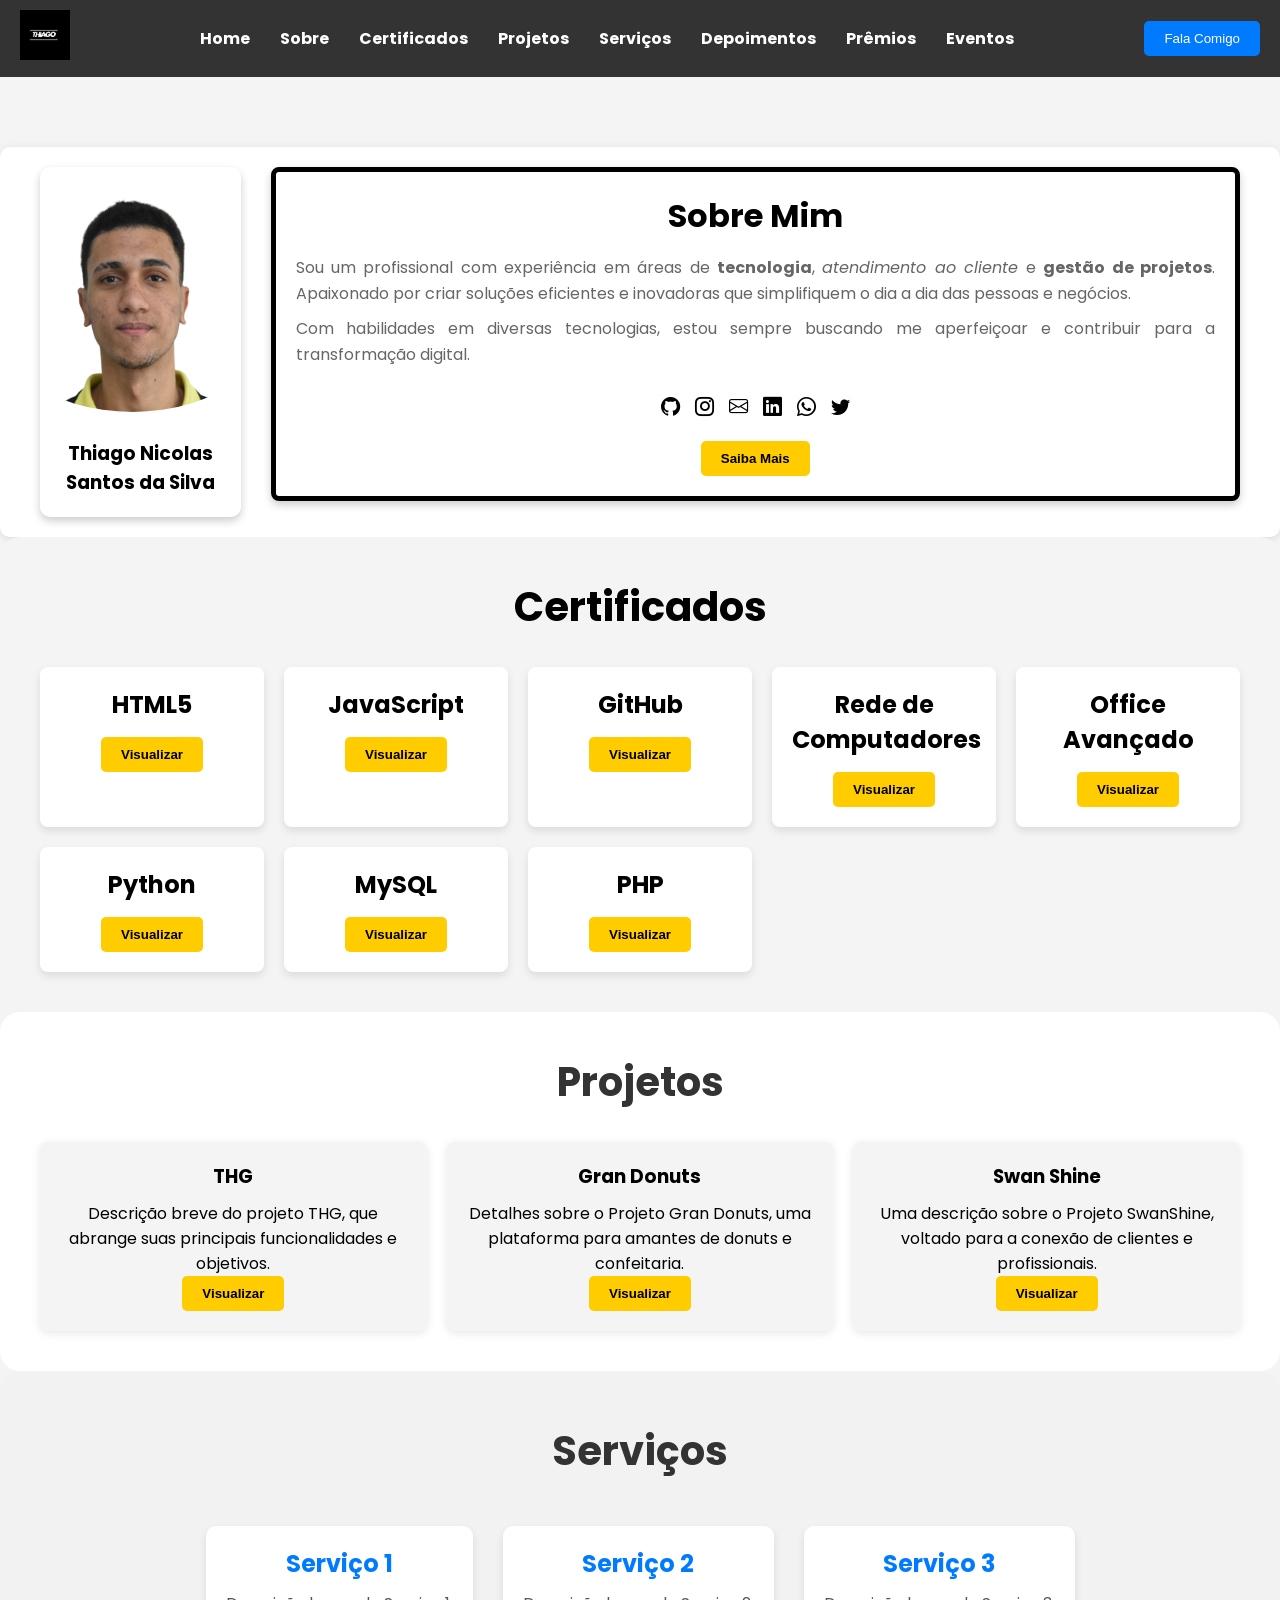
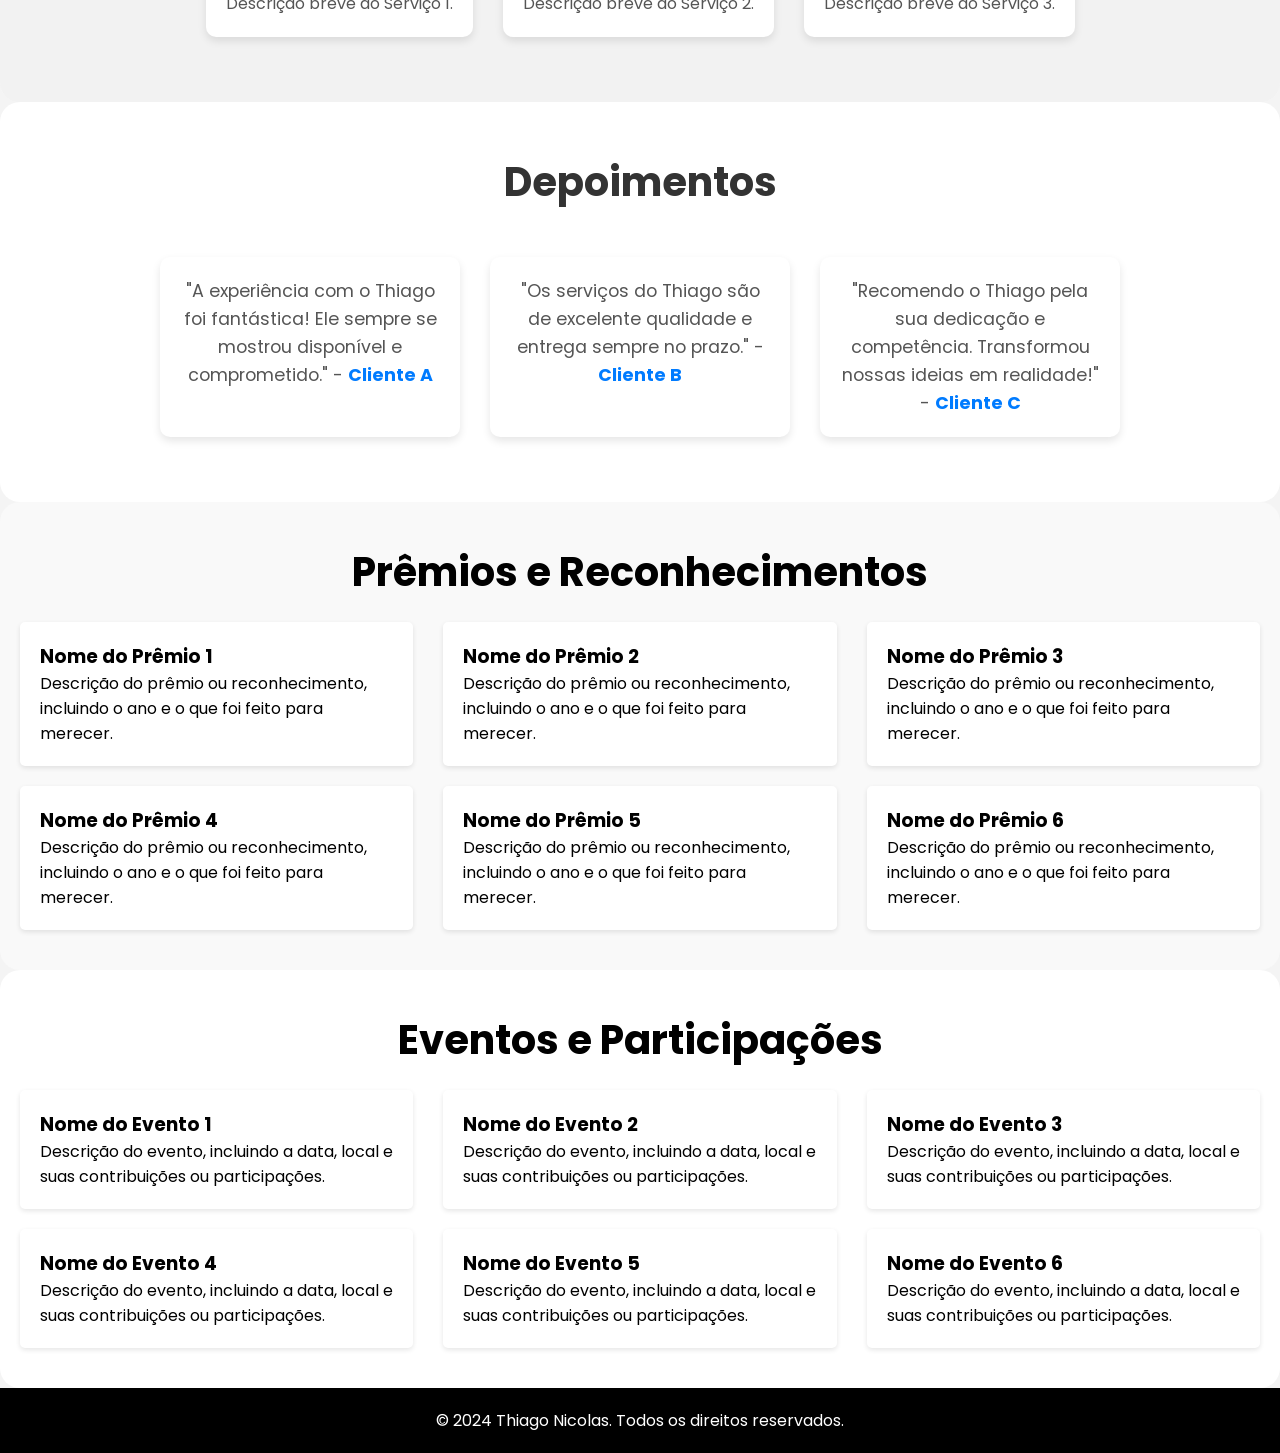
==== index.html @ 928e701e "Atualizalção 1" ====
<!DOCTYPE html>
<html lang="pt-br">
<head>
    <meta charset="UTF-8">
    <meta name="viewport" content="width=device-width, initial-scale=1.0">
    <meta name="description" content="Portfólio THG - Exibindo trabalhos e projetos.">
    <title>THG - Portfólio</title>

    <!-- GOOGLE FONTES -->
    <link rel="preconnect" href="https://fonts.googleapis.com">
    <link rel="preconnect" href="https://fonts.gstatic.com" crossorigin>
    <link href="https://fonts.googleapis.com/css2?family=Poppins:wght@300;400;500;700&display=swap" rel="stylesheet">
    
    <!-- BOOTSTRAP ICONS -->
    <link rel="stylesheet" href="https://cdn.jsdelivr.net/npm/bootstrap-icons@1.11.1/font/bootstrap-icons.css">
    
    <!-- ESTILO PERSONALIZADO -->
    <link rel="stylesheet" href="assets/css/style.css">
</head>
<body>
    <!-- Header -->
    <header id="main-header">
        <nav class="navbar">
            <!-- Logo -->
            <div class="logo">
                <a href="index.html">
                    <img src="assets/img/1.png" alt="Logo do site">
                </a>
            </div>

            <!-- Links de navegação principais -->
            <ul class="navbar-links main-links">
                <li><a href="index.html">Home</a></li>
                <li><a href="index.html#sobre">Sobre</a></li>
                <li><a href="index.html#certificados">Certificados</a></li>
                <li><a href="index.html#projetos">Projetos</a></li>
                <li><a href="index.html#serviços">Serviços</a></li>
                <li><a href="index.html#depoimentos">Depoimentos</a></li>
                <li><a href="index.html#premios">Prêmios</a></li>
                <li><a href="index.html#eventos">Eventos</a></li>
            </ul>

            <!-- Links de navegação adicionais, exibidos em submenu 
            <div class="menu-toggle">
                <span>&#9776; Mais</span>
                <ul class="navbar-links additional-links">
                    
                </ul>
            </div>-->

            <!-- Botão de contato -->
            <a href="contato.html" class="contact-link">
                <button class="contact-button">Fala Comigo</button>
            </a>
        </nav>
    </header>

    <!-- Main Content -->
    <main>
        <!-- Seção Sobre -->
        <section class="sobre" id="sobre">
            <div class="sobre-container">
                <div class="sobre-card-imagem">
                    <img src="assets/img/foto_serio.png" alt="Imagem do perfil de Thiago Nicolas" class="perfil-imagem">
                    <h3>Thiago Nicolas Santos da Silva</h3>
                </div>
                
                <div class="sobre-card">
                    <h2>Sobre Mim</h2>
                    <p>Sou um profissional com experiência em áreas de <strong>tecnologia</strong>, <em>atendimento ao cliente</em> e <strong>gestão de projetos</strong>. Apaixonado por criar soluções eficientes e inovadoras que simplifiquem o dia a dia das pessoas e negócios.</p>
                    <p>Com habilidades em diversas tecnologias, estou sempre buscando me aperfeiçoar e contribuir para a transformação digital.</p>
                    <div class="links">
                        <a href="https://github.com/ThiagoNicolasSantosdaSilva" aria-label="GitHub" target="_blank"><i class="bi bi-github"></i></a>

                        <a href="https://www.instagram.com/thiago11nicolas" aria-label="Instagram" target="_blank"><i class="bi bi-instagram"></i></a>

                        <a href="mailto:profissional.thiagonicolas@gmail.com" aria-label="Email"><i class="bi bi-envelope"></i></a>

                        <a href="https://www.linkedin.com/in/thiago-nicolas-s-da-silva-516711231/" aria-label="LinkedIn" target="_blank"><i class="bi bi-linkedin"></i></a>

                        <a href="https://wa.me/(21)980556251" aria-label="WhatsApp" target="_blank"><i class="bi bi-whatsapp"></i></a>

                        <a href="https://x.com/thiago_da24680" aria-label="Twitter" target="_blank"><i class="bi bi-twitter"></i></a>
                    </div>
                    <button class="saiba-mais">Saiba Mais</button>
                </div>
            </div>
        </section>

        <!-- Seção Certificados -->
        <section class="certificados" id="certificados">
            <div class="titulo"><h1>Certificados</h1></div>
            <div class="certificado-container">
                <div class="certificado-card">
                    <h3>HTML5</h3>
                    <button class="btn-visualizar" onclick="window.open('link_do_certificado1.html')">Visualizar</button>
                </div>
                <div class="certificado-card">
                    <h3>JavaScript</h3>
                    <button class="btn-visualizar" onclick="window.open('link_do_certificado2.html')">Visualizar</button>
                </div>
                <div class="certificado-card">
                    <h3>GitHub</h3>
                    <button class="btn-visualizar" onclick="window.open('link_do_certificado3.html')">Visualizar</button>
                </div>
                <div class="certificado-card">
                    <h3>Rede de Computadores</h3>
                    <button class="btn-visualizar" onclick="window.open('link_do_certificado4.html')">Visualizar</button>
                </div>
                <div class="certificado-card">
                    <h3>Office Avançado</h3>
                    <button class="btn-visualizar" onclick="window.open('link_do_certificado5.html')">Visualizar</button>
                </div>
                <div class="certificado-card">
                    <h3>Python</h3>
                    <button class="btn-visualizar" onclick="window.open('link_do_certificado6.html')">Visualizar</button>
                </div>
                <div class="certificado-card">
                    <h3>MySQL</h3>
                    <button class="btn-visualizar" onclick="window.open('link_do_certificado7.html')">Visualizar</button>
                </div>
                <div class="certificado-card">
                    <h3>PHP</h3>
                    <button class="btn-visualizar" onclick="window.open('link_do_certificado8.html')">Visualizar</button>
                </div>
            </div>
        </section>

        <!-- Seção Projetos -->
        <section class="projetos" id="projetos">
            <div class="titulo">
                <h1>Projetos</h1>
            </div>
            <div class="projetos-container">
                <div class="projeto-card">
                    <h3>THG</h3>
                    <p>Descrição breve do projeto THG, que abrange suas principais funcionalidades e objetivos.</p>
                    <button class="btn-visualizar" onclick="window.open('link_do_projeto_thg.html')">Visualizar</button>
                </div>
                <div class="projeto-card">
                    <h3>Gran Donuts</h3>
                    <p>Detalhes sobre o Projeto Gran Donuts, uma plataforma para amantes de donuts e confeitaria.</p>
                    <button class="btn-visualizar" onclick="window.open('link_do_projeto_gran_donuts.html')">Visualizar</button>
                </div>
                <div class="projeto-card">
                    <h3>Swan Shine</h3>
                    <p>Uma descrição sobre o Projeto SwanShine, voltado para a conexão de clientes e profissionais.</p>
                    <button class="btn-visualizar" onclick="window.open('link_do_projeto_swan_shine.html')">Visualizar</button>
                </div>
            </div>
        </section>

        <!-- Seção Serviços -->
        <section class="serviços" id="serviços">
            <div class="titulo"><h1>Serviços</h1></div>
            <div class="serviços-container">
                <div class="serviço-card">
                    <h2>Serviço 1</h2>
                    <p>Descrição breve do Serviço 1.</p>
                </div>
                <div class="serviço-card">
                    <h2>Serviço 2</h2>
                    <p>Descrição breve do Serviço 2.</p>
                </div>
                <div class="serviço-card">
                    <h2>Serviço 3</h2>
                    <p>Descrição breve do Serviço 3.</p>
                </div>
            </div>
        </section>
 
        <!-- Seção Depoimentos -->
        <section class="depoimentos" id="depoimentos">
            <div class="titulo"><h1>Depoimentos</h1></div>
            <div class="depoimentos-container">
                <div class="depoimento-card">
                    <p>"A experiência com o Thiago foi fantástica! Ele sempre se mostrou disponível e comprometido." - <strong>Cliente A</strong></p>
                </div>
                <div class="depoimento-card">
                    <p>"Os serviços do Thiago são de excelente qualidade e entrega sempre no prazo." - <strong>Cliente B</strong></p>
                </div>
                <div class="depoimento-card">
                    <p>"Recomendo o Thiago pela sua dedicação e competência. Transformou nossas ideias em realidade!" - <strong>Cliente C</strong></p>
                </div>
            </div>
        </section>

        <!-- Seção Prêmios -->
        <section id="premios">
            <h2>Prêmios e Reconhecimentos</h2>
            <div class="premios-container">
                <div class="premio-item">
                    <h3>Nome do Prêmio 1</h3>
                    <p>Descrição do prêmio ou reconhecimento, incluindo o ano e o que foi feito para merecer.</p>
                </div>
                <div class="premio-item">
                    <h3>Nome do Prêmio 2</h3>
                    <p>Descrição do prêmio ou reconhecimento, incluindo o ano e o que foi feito para merecer.</p>
                </div>
                <div class="premio-item">
                    <h3>Nome do Prêmio 3</h3>
                    <p>Descrição do prêmio ou reconhecimento, incluindo o ano e o que foi feito para merecer.</p>
                </div>
                <div class="premio-item">
                    <h3>Nome do Prêmio 4</h3>
                    <p>Descrição do prêmio ou reconhecimento, incluindo o ano e o que foi feito para merecer.</p>
                </div>
                <div class="premio-item">
                    <h3>Nome do Prêmio 5</h3>
                    <p>Descrição do prêmio ou reconhecimento, incluindo o ano e o que foi feito para merecer.</p>
                </div>
                <div class="premio-item">
                    <h3>Nome do Prêmio 6</h3>
                    <p>Descrição do prêmio ou reconhecimento, incluindo o ano e o que foi feito para merecer.</p>
                </div>
                <!-- Adicione mais prêmios conforme necessário -->
            </div>
        </section>        

        <!-- Seção Eventos -->
        <section id="eventos">
            <h2>Eventos e Participações</h2>
            <div class="eventos-container">
                <div class="evento-item">
                    <h3>Nome do Evento 1</h3>
                    <p>Descrição do evento, incluindo a data, local e suas contribuições ou participações.</p>
                </div>
                <div class="evento-item">
                    <h3>Nome do Evento 2</h3>
                    <p>Descrição do evento, incluindo a data, local e suas contribuições ou participações.</p>
                </div>
                <div class="evento-item">
                    <h3>Nome do Evento 3</h3>
                    <p>Descrição do evento, incluindo a data, local e suas contribuições ou participações.</p>
                </div>
                <div class="evento-item">
                    <h3>Nome do Evento 4</h3>
                    <p>Descrição do evento, incluindo a data, local e suas contribuições ou participações.</p>
                </div>
                <div class="evento-item">
                    <h3>Nome do Evento 5</h3>
                    <p>Descrição do evento, incluindo a data, local e suas contribuições ou participações.</p>
                </div>
                <div class="evento-item">
                    <h3>Nome do Evento 6</h3>
                    <p>Descrição do evento, incluindo a data, local e suas contribuições ou participações.</p>
                </div>
                <!-- Adicione mais eventos conforme necessário -->
            </div>
        </section>
        

        <!-- Ferramentas e Competências Técnicas 
        <section class="ferramentas-e-competencias" id="ferramentas-e-competencias">
            <div class="titulo"><h1>Ferramentas e Competências Técnicas</h1></div>
            <div class="competencias-container">
                <div class="competencia">
                    <h2>Ferramentas</h2>
                    <ul>
                        <li>Visual Studio Code</li>
                        <li>GitHub</li>
                        <li>Figma</li>
                        <li>AWS</li>
                        <li>Docker</li>
                    </ul>
                </div>
                <div class="competencia">
                    <h2>Linguagens de Programação</h2>
                    <ul>
                        <li>HTML, CSS, JavaScript</li>
                        <li>PHP</li>
                        <li>Python</li>
                        <li>Java</li>
                        <li>C#</li>
                    </ul>
                </div>
                <div class="competencia">
                    <h2>Metodologias</h2>
                    <ul>
                        <li>Agile</li>
                        <li>Scrum</li>
                        <li>Kanban</li>
                    </ul>
                </div>
            </div>
        </section>-->
        
        <!-- Seção Rodapé -->
        <footer>
            <p>&copy; 2024 Thiago Nicolas. Todos os direitos reservados.</p>
        </footer>
    </main>

    <script src="assets/js/script.js"></script>
</body>
</html>
---- assets/css/style.css ----
/* ---------- RESET BÁSICO ---------- */
* {
    margin: 0;
    padding: 0;
    box-sizing: border-box;
}

/* ---------- ESTILO GLOBAL ---------- */
body {
    font-family: 'Poppins', sans-serif;
    background-color: #f4f4f4;
    color: #000;
}

/* ---------- CABEÇALHO PRINCIPAL ---------- */
/* Estilo geral do cabeçalho */
#main-header {
    background-color: #333; /* Cor de fundo do cabeçalho */
    color: #fff; /* Cor do texto */
    padding: 10px 20px; /* Espaçamento interno */
}

/* Estilo da barra de navegação */
.navbar {
    display: flex; /* Usar Flexbox para layout */
    align-items: center; /* Centraliza verticalmente */
    justify-content: space-between; /* Espaça os itens */
}

/* Estilo do logo */
.logo img {
    max-height: 50px; /* Altura máxima da logo */
}

/* Links de navegação principais */
.navbar-links {
    list-style-type: none; /* Remove marcadores da lista */
    margin: 0; /* Remove margens da lista */
    padding: 0; /* Remove padding da lista */
    display: flex; /* Usar Flexbox para disposição horizontal */
}

.navbar-links li {
    margin: 0 15px; /* Espaçamento entre os itens */
}

.navbar-links a {
    color: #fff; /* Cor do texto dos links */
    text-decoration: none; /* Remove underline */
    font-weight: bold; /* Deixa o texto em negrito */
    transition: color 0.3s; /* Efeito de transição suave */
}

.navbar-links a:hover {
    color: #007BFF; /* Cor do link ao passar o mouse */
}

/* Estilo do botão de contato */
.contact-link {
    text-decoration: none; /* Remove underline */
}

.contact-button {
    background-color: #007BFF; /* Cor de fundo do botão */
    color: #fff; /* Cor do texto do botão */
    border: none; /* Remove bordas */
    border-radius: 5px; /* Bordas arredondadas */
    padding: 10px 20px; /* Espaçamento interno do botão */
    cursor: pointer; /* Muda o cursor ao passar o mouse */
    transition: background-color 0.3s; /* Efeito de transição suave */
}

.contact-button:hover {
    background-color: #0056b3; /* Cor de fundo ao passar o mouse */
}

/* Media query para responsividade */
@media (max-width: 768px) {
    .navbar-links {
        flex-direction: column; /* Coloca os links em coluna em telas menores */
        display: none; /* Esconde os links inicialmente */
        position: absolute; /* Posiciona os links */
        top: 60px; /* Abaixo do cabeçalho */
        left: 0; /* Alinha à esquerda */
        background-color: #333; /* Fundo dos links */
        width: 100%; /* Largura total */
    }

    .menu-toggle {
        display: block; /* Mostra o botão de menu */
        cursor: pointer; /* Muda o cursor ao passar o mouse */
        color: #fff; /* Cor do texto do botão de menu */
    }

    .navbar.active .navbar-links {
        display: flex; /* Mostra os links quando o menu está ativo */
    }
}


/* ---------- FIM CABEÇALHO ---------- */

/* ---------- SEÇÃO HOME ---------- */
.home {
    margin-top: 70px;
    display: flex;
    align-items: center;
    justify-content: center;
    padding: 20px;
    background-color: #f9f9f9;
    border-radius: 10px;
    box-shadow: 0 2px 10px rgba(0, 0, 0, 0.1);
}

/* ---------- FIM SEÇÃO HOME ---------- */

/* ---------- SEÇÃO SOBRE ---------- */
.sobre {
    margin-top: 70px;
    display: flex;
    align-items: center;
    justify-content: center;
    padding: 20px;
    background-color: #fff;
    border-radius: 10px;
    box-shadow: 0 2px 10px rgba(0, 0, 0, 0.1);
}

.sobre-container {
    display: flex;
    align-items: flex-start;
    gap: 30px;
    max-width: 1200px;
    margin: 0 auto;
}

.sobre-card-imagem {
    height: 100%;
    background-color: #fff;
    padding: 20px;
    border-radius: 10px;
    text-align: center;
    box-shadow: 0 4px 8px rgba(0, 0, 0, 0.2);
}

.sobre-card-imagem img {
    width: 190%;
    height: 225px;
    margin-left: -80px;
    border-radius: 50%;
    margin-bottom: 10px;
}

.sobre-card-imagem h3 {
    color: #000;
    margin-top: 10px;
}

/* Card de descrição */
.sobre-card {
    background-color: #fff;
    padding: 20px;
    border: 5px solid #000;
    border-radius: 8px;
    box-shadow: 0 4px 8px rgba(0, 0, 0, 0.2);
    max-width: 100%;
    display: flex;
    flex-direction: column;
    justify-content: center;
}

.sobre-card h2 {
    color: #000;
    margin-bottom: 15px;
    font-size: 2rem;
    text-align: center;
}

.sobre-card p {
    color: #666;
    margin-bottom: 10px;
    line-height: 1.6;
    text-align: justify;
}

/* Links de redes sociais */
.links {
    display: flex;
    gap: 15px;
    justify-content: center;
    margin-top: 15px;
}

.links a {
    color: #000;
    font-size: 1.2rem;
    transition: color 0.3s ease;
}

.links a:hover {
    color: #ffcc00;
}

/* Botão Saiba Mais */
.saiba-mais {
    background-color: #ffcc00;
    border: none;
    padding: 10px 20px;
    color: #000;
    font-weight: 600;
    border-radius: 5px;
    cursor: pointer;
    margin-top: 20px;
    align-self: center;
    transition: background-color 0.3s ease;
}

.saiba-mais:hover {
    background-color: #e0b800;
}

/* ---------- SEÇÃO CERTIFICADOS ---------- */
.certificados {
    padding: 40px 20px;
    background-color: #f4f4f4;
    text-align: center;
    border-radius: 20px;
}

.certificados .titulo h1 {
    font-size: 2.5rem;
    color: #000;
    margin-bottom: 30px;
}

.certificado-container {
    display: grid;
    grid-template-columns: repeat(auto-fit, minmax(200px, 1fr));
    gap: 20px;
    max-width: 1200px;
    margin: 0 auto;
}

.certificado-card {
    background-color: #fff;
    padding: 20px;
    border-radius: 8px;
    box-shadow: 0 4px 8px rgba(0, 0, 0, 0.1);
    text-align: center;
    transition: transform 0.3s ease, box-shadow 0.3s ease;
}

.certificado-card:hover {
    transform: translateY(-5px);
    box-shadow: 0 8px 16px rgba(0, 0, 0, 0.2);
}

.certificado-card h3 {
    font-size: 1.5rem;
    color: #000;
    margin-bottom: 15px;
}

.btn-visualizar {
    background-color: #ffcc00;
    color: #000;
    border: none;
    padding: 10px 20px;
    border-radius: 5px;
    font-weight: 600;
    cursor: pointer;
    transition: background-color 0.3s ease;
}

.btn-visualizar:hover {
    background-color: #e0b800;
}

/* Responsividade para dispositivos móveis */
@media (max-width: 768px) {
    .certificado-container {
        grid-template-columns: 1fr;
    }
}

/* ---------- FIM SEÇÃO CERTIFICADOS ---------- */

/* ---------- SEÇÃO PROJETOS ---------- */
.projetos {
    padding: 40px 20px;
    background-color: #fff;
    text-align: center;
    border-radius: 20px;
}

.projetos .titulo h1 {
    font-size: 2.5rem;
    color: #333;
    margin-bottom: 30px;
}

.projetos-container {
    display: grid;
    grid-template-columns: repeat(auto-fit, minmax(250px, 1fr));
    gap: 20px;
    max-width: 1200px;
    margin: 0 auto;
}

.projeto-card {
    background-color: #f4f4f4;
    padding: 20px;
    border-radius: 8px;
    box-shadow: 0 2px 10px rgba(0, 0, 0, 0.1);
    text-align: center;
    transition: transform 0.3s ease;
}

.projeto-card:hover {
    transform: translateY(-5px);
}

.projeto-card h3 {
    color: #000;
    margin-bottom: 10px;
}

.projeto-card img {
    width: 100%;
    border-radius: 8px;
    margin-bottom: 10px;
}

/* ---------- FIM SEÇÃO PROJETOS ---------- */

/* ---------- SEÇÃO Serviços ---------- */
/* Estilo Geral da Seção de Serviços */
.serviços {
    background-color: #f2f2f2; /* Cor de fundo clara */
    padding: 50px 20px; /* Espaçamento interno */
    text-align: center; /* Centraliza o texto */
    border-radius: 20px;
}

/* Título da Seção de Serviços */
.serviços .titulo h1 {
    font-size: 2.5em; /* Tamanho da fonte */
    color: #333; /* Cor do texto */
    margin-bottom: 30px; /* Espaçamento inferior */
}

/* Container de Serviços */
.serviços-container {
    display: flex; /* Usando Flexbox para layout */
    flex-direction: row; /* Coloca os itens em linha */
    flex-wrap: wrap; /* Permite que os itens quebrem para a linha seguinte se não houver espaço */
    justify-content: center; /* Centraliza os itens horizontalmente */
}

/* Cartões de Serviço */
.serviço-card {
    background-color: #fff; /* Cor de fundo do cartão */
    border-radius: 10px; /* Bordas arredondadas */
    box-shadow: 0 4px 8px rgba(0, 0, 0, 0.1); /* Sombra sutil */
    padding: 20px; /* Espaçamento interno do cartão */
    margin: 15px; /* Espaçamento entre os cartões */
    max-width: 300px; /* Largura máxima do cartão */
    transition: transform 0.2s; /* Transição suave para efeito de hover */
}

/* Efeito Hover no Cartão */
.serviço-card:hover {
    transform: translateY(-5px); /* Levanta o cartão ao passar o mouse */
}

/* Estilo do Título do Serviço */
.serviço-card h2 {
    font-size: 1.5em; /* Tamanho da fonte do título do serviço */
    color: #007BFF; /* Cor do título do serviço */
    margin-bottom: 10px; /* Espaçamento inferior */
}

/* Estilo da Descrição do Serviço */
.serviço-card p {
    font-size: 1em; /* Tamanho da fonte da descrição */
    color: #555; /* Cor do texto */
    line-height: 1.6; /* Altura da linha */
}

/* Responsividade */
@media (max-width: 320px) {
    .serviço-card {
        max-width: 90%; /* Largura máxima do cartão em telas pequenas */
        padding: 15px; /* Reduz o padding em telas pequenas */
        margin: 10px 0; /* Ajusta o margin em telas pequenas */
    }

    .serviços .titulo h1 {
        font-size: 2em; /* Reduz o tamanho do título em telas pequenas */
    }
}

/* ---------- FIM SEÇÃO Serviços ---------- */

/* ---------- SEÇÃO DEPOIMENTO ---------- */
/* Estilo Geral da Seção */
.depoimentos {
    background-color: #fff; /* Cor de fundo clara */
    padding: 50px 20px; /* Espaçamento interno */
    text-align: center; /* Centraliza o texto */
    border-radius: 20px;
}

/* Título da Seção */
.depoimentos .titulo h1 {
    font-size: 2.5em; /* Tamanho da fonte */
    color: #333; /* Cor do texto */
    margin-bottom: 30px; /* Espaçamento inferior */
}

/* Container de Depoimentos */
.depoimentos-container {
    display: flex; /* Usando Flexbox para layout */
    flex-direction: row; /* Coloca os itens em linha */
    flex-wrap: wrap; /* Permite que os itens quebrem para a linha seguinte se não houver espaço */
    justify-content: center; /* Centraliza os itens horizontalmente */
}

/* Cartões de Depoimento */
.depoimento-card {
    background-color: #fff; /* Cor de fundo do cartão */
    border-radius: 10px; /* Bordas arredondadas */
    box-shadow: 0 4px 8px rgba(0, 0, 0, 0.1); /* Sombra sutil */
    padding: 20px; /* Espaçamento interno do cartão */
    margin: 15px; /* Espaçamento entre os cartões */
    max-width: 300px; /* Largura máxima do cartão */
    transition: transform 0.2s; /* Transição suave para efeito de hover */
}

/* Efeito Hover no Cartão */
.depoimento-card:hover {
    transform: translateY(-5px); /* Levanta o cartão ao passar o mouse */
}

/* Estilo do Texto dentro do Cartão */
.depoimento-card p {
    font-size: 1.1em; /* Tamanho da fonte do depoimento */
    color: #555; /* Cor do texto */
    line-height: 1.6; /* Altura da linha */
}

/* Nome do Cliente em Destaque */
.depoimento-card strong {
    color: #007BFF; /* Cor do nome do cliente */
    font-weight: bold; /* Negrito */
}

/* Responsividade */
@media (max-width: 320px) {
    .depoimento-card {
        max-width: 90%; /* Largura máxima do cartão em telas pequenas */
        padding: 15px; /* Reduz o padding em telas pequenas */
        margin: 10px 0; /* Ajusta o margin em telas pequenas */
    }

    .depoimentos .titulo h1 {
        font-size: 2em; /* Reduz o tamanho do título em telas pequenas */
    }
}
/* ---------- FIM SEÇÃO DEPOIMENTO ---------- */

/* ---------- SEÇÃO PREMIOS ---------- */
#premios {
    padding: 40px 20px;
    background-color: #f9f9f9;
    border-radius: 20px;
}

#premios h2 {
    font-size: 2.5rem;
    color: #000;
    margin-bottom: 20px;
    text-align: center;
}

.premios-container {
    display: flex;
    flex-wrap: wrap; /* Permite que os itens se movam para a próxima linha */
    justify-content: space-between; /* Espaça os itens igualmente */
    gap: 20px; /* Espaço entre os itens */
}

.premio-item {
    background-color: #fff;
    padding: 20px;
    border-radius: 5px;
    box-shadow: 0 2px 5px rgba(0, 0, 0, 0.1);
    flex: 1 1 calc(33.333% - 20px); /* Cada item ocupa 1/3 da largura do container, menos o espaço do gap */
    box-sizing: border-box; /* Garante que padding e border sejam incluídos nas dimensões */
    max-width: calc(33.333% - 20px); /* Limita a largura máxima dos prêmios */
    text-align: left; /* Alinha o texto à esquerda */
}

@media (max-width: 768px) {
    .premio-item {
        flex: 1 1 calc(50% - 20px); /* 2 colunas em telas menores */
        max-width: calc(50% - 20px);
    }
}

@media (max-width: 480px) {
    .premio-item {
        flex: 1 1 100%; /* 1 coluna em telas ainda menores */
        max-width: 100%;
    }
}

/* ---------- FIM SEÇÃO PREMIOS ---------- */

/* ---------- SEÇÃO EVENTOS ---------- */
#eventos {
    padding: 40px 20px;
    background-color: #fff;
    border-radius: 20px;
}

#eventos h2 {
    font-size: 2.5rem;
    color: #000;
    margin-bottom: 20px;
    text-align: center;
}

.eventos-container {
    display: flex;
    flex-wrap: wrap; /* Permite que os itens se movam para a próxima linha */
    justify-content: space-between; /* Espaça os itens igualmente */
    gap: 20px; /* Espaço entre os itens */
}

.evento-item {
    background-color: #fff;
    padding: 20px;
    border-radius: 5px;
    box-shadow: 0 2px 5px rgba(0, 0, 0, 0.1);
    flex: 1 1 calc(33.333% - 20px); /* Cada item ocupa 1/3 da largura do container, menos o espaço do gap */
    box-sizing: border-box; /* Garante que padding e border sejam incluídos nas dimensões */
    max-width: calc(33.333% - 20px); /* Limita a largura máxima dos eventos */
    text-align: left; /* Alinha o texto à esquerda */
}

@media (max-width: 768px) {
    .evento-item {
        flex: 1 1 calc(50% - 20px); /* 2 colunas em telas menores */
        max-width: calc(50% - 20px);
    }
}

@media (max-width: 480px) {
    .evento-item {
        flex: 1 1 100%; /* 1 coluna em telas ainda menores */
        max-width: 100%;
    }
}
/* ---------- FIM SEÇÃO EVENTOS ---------- */

/* ---------- SEÇÃO CONTATO ---------- */
.contato {
    padding: 40px 20px;
    background-color: #f9f9f9;
}

.contato h1 {
    font-size: 2.5rem;
    color: #000;
    margin-bottom: 20px;
    text-align: center;
}

.form-contato {
    max-width: 600px;
    margin: 0 auto;
}

.form-contato input,
.form-contato textarea {
    width: 100%;
    padding: 10px;
    margin-bottom: 10px;
    border-radius: 5px;
    border: 1px solid #ccc;
}

.form-contato button {
    background-color: #ffcc00;
    border: none;
    padding: 10px 20px;
    color: #000;
    font-weight: 600;
    border-radius: 5px;
    cursor: pointer;
    transition: background-color 0.3s ease;
}

.form-contato button:hover {
    background-color: #e0b800;
}

/* ---------- FIM SEÇÃO CONTATO ---------- */

/* ---------- RODAPÉ ---------- */
footer {
    background-color: #000;
    color: #fff;
    text-align: center;
    padding: 20px 0;
    margin-top: 0px;
}

footer a {
    color: #ffcc00;
    text-decoration: none;
}

footer a:hover {
    text-decoration: underline;
}
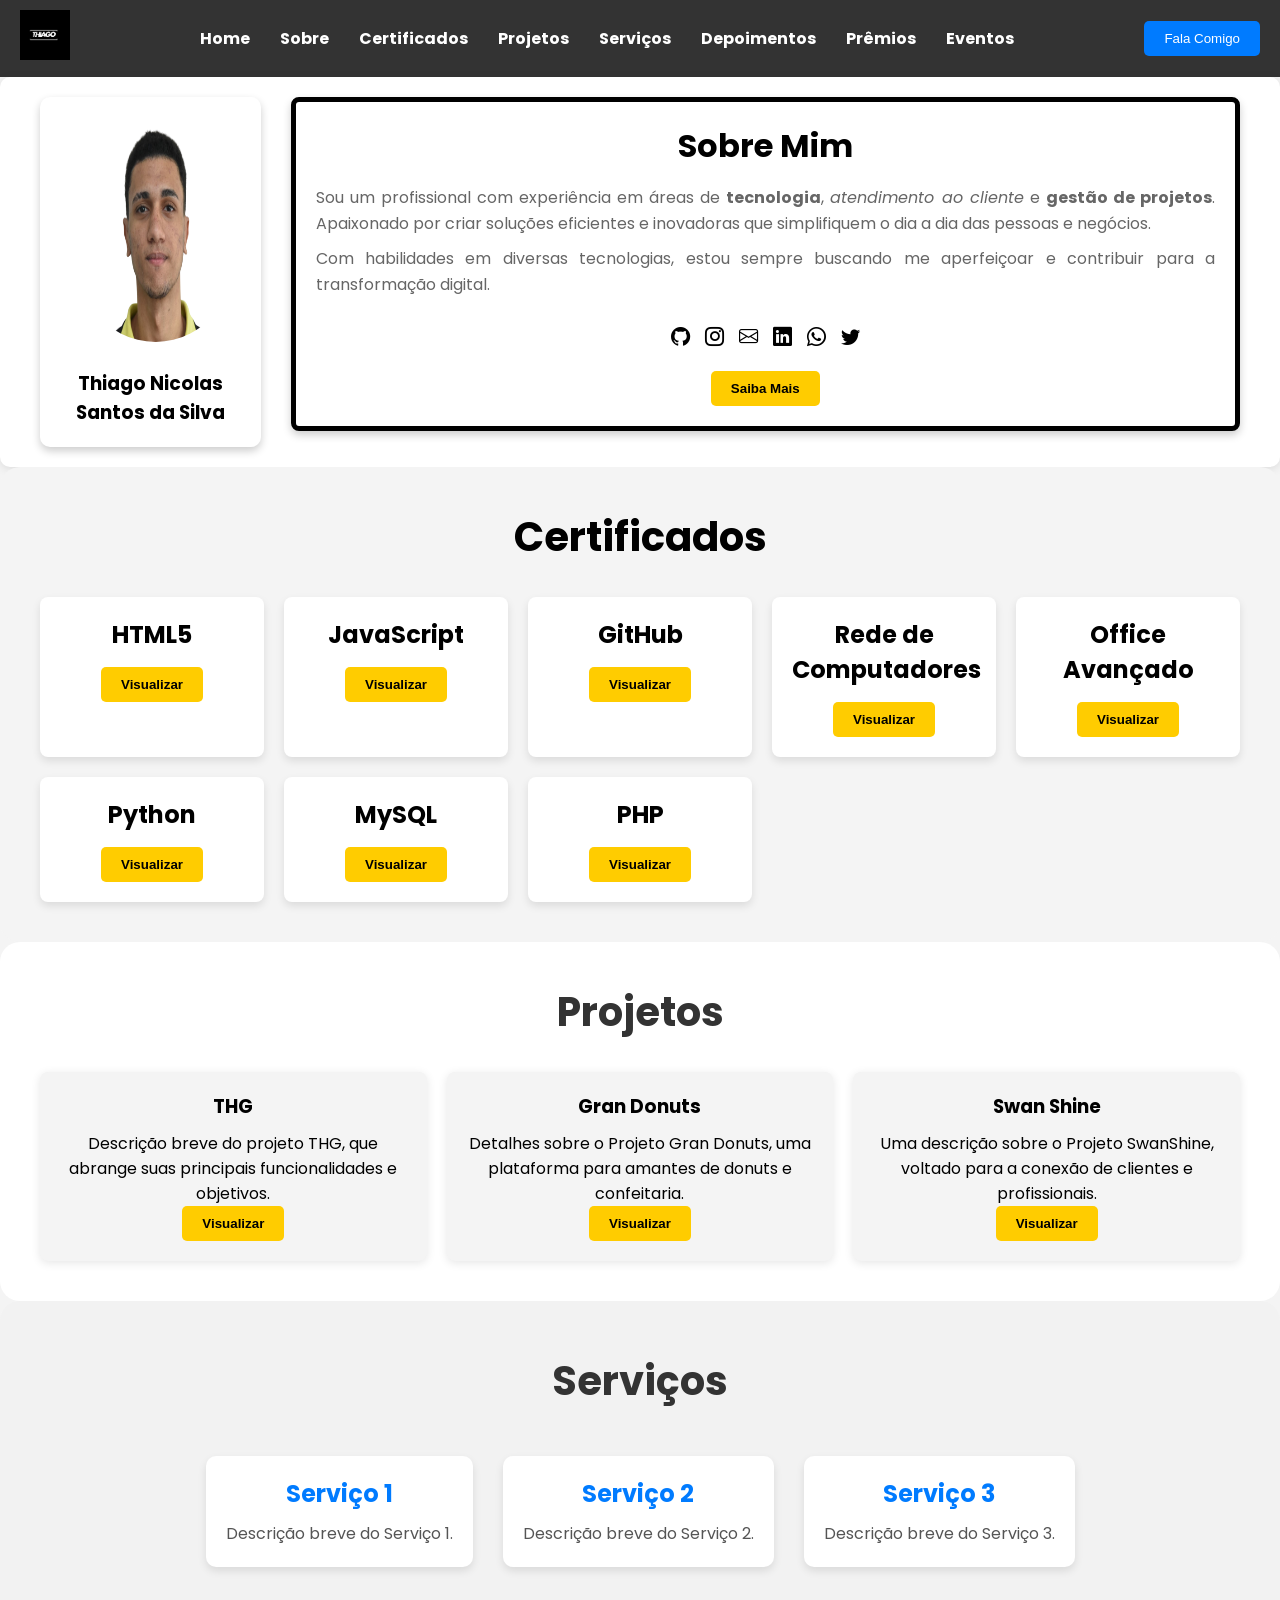
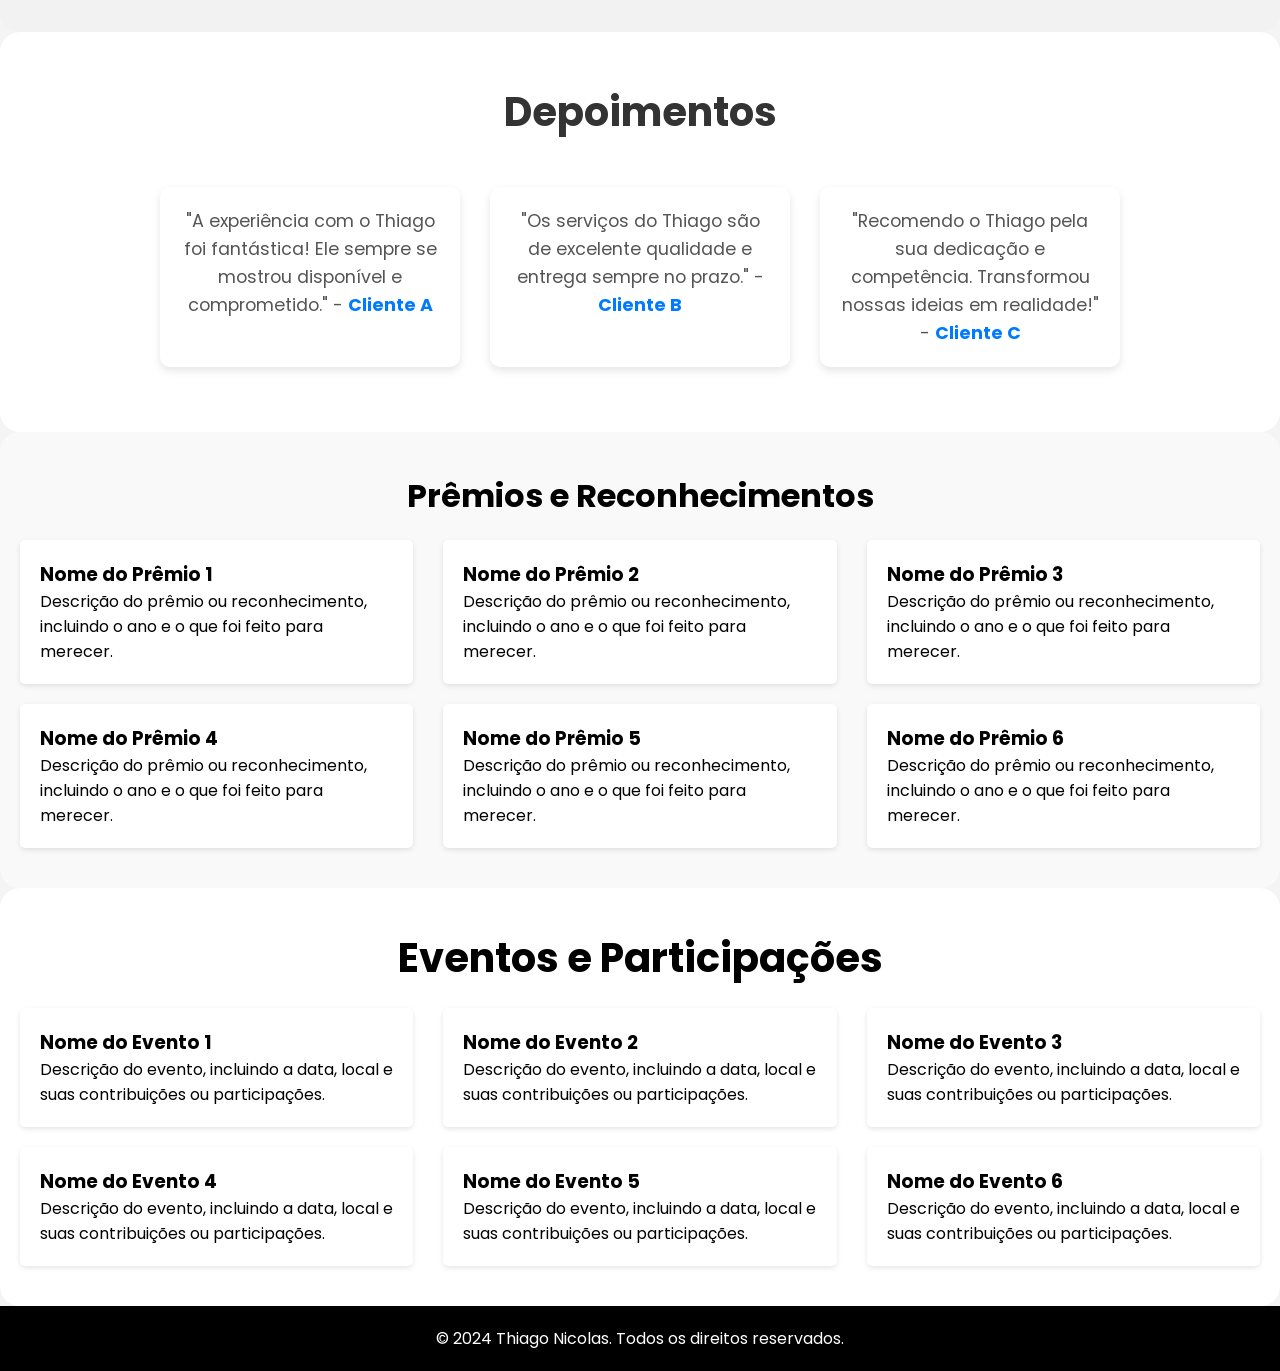
==== commit 2c2ed757: "atualização 2" ====
--- a/index.html
+++ b/index.html
@@ -20,40 +20,32 @@
 <body>
     <!-- Header -->
     <header id="main-header">
-        <nav class="navbar">
-            <!-- Logo -->
-            <div class="logo">
-                <a href="index.html">
-                    <img src="assets/img/1.png" alt="Logo do site">
+            <nav class="navbar">
+                <!-- Logo -->
+                <div class="logo">
+                    <a href="index.html">
+                        <img src="assets/img/1.png" alt="Logo do site">
+                    </a>
+                </div>
+        
+                <!-- Links de navegação principais -->
+                <ul class="navbar-links main-links" id="navbar-links">
+                    <li><a href="index.html">Home</a></li>
+                    <li><a href="index.html#sobre">Sobre</a></li>
+                    <li><a href="index.html#certificados">Certificados</a></li>
+                    <li><a href="index.html#projetos">Projetos</a></li>
+                    <li><a href="index.html#serviços">Serviços</a></li>
+                    <li><a href="index.html#depoimentos">Depoimentos</a></li>
+                    <li><a href="index.html#premios">Prêmios</a></li>
+                    <li><a href="index.html#eventos">Eventos</a></li>
+                </ul>
+        
+                <!-- Botão de contato -->
+                <a href="contato.html" class="contact-link">
+                    <button class="contact-button">Fala Comigo</button>
                 </a>
-            </div>
-
-            <!-- Links de navegação principais -->
-            <ul class="navbar-links main-links">
-                <li><a href="index.html">Home</a></li>
-                <li><a href="index.html#sobre">Sobre</a></li>
-                <li><a href="index.html#certificados">Certificados</a></li>
-                <li><a href="index.html#projetos">Projetos</a></li>
-                <li><a href="index.html#serviços">Serviços</a></li>
-                <li><a href="index.html#depoimentos">Depoimentos</a></li>
-                <li><a href="index.html#premios">Prêmios</a></li>
-                <li><a href="index.html#eventos">Eventos</a></li>
-            </ul>
-
-            <!-- Links de navegação adicionais, exibidos em submenu 
-            <div class="menu-toggle">
-                <span>&#9776; Mais</span>
-                <ul class="navbar-links additional-links">
-                    
-                </ul>
-            </div>-->
-
-            <!-- Botão de contato -->
-            <a href="contato.html" class="contact-link">
-                <button class="contact-button">Fala Comigo</button>
-            </a>
-        </nav>
-    </header>
+            </nav>
+        </header>
 
     <!-- Main Content -->
     <main>
--- a/assets/css/style.css
+++ b/assets/css/style.css
@@ -116,7 +116,7 @@
 
 /* ---------- SEÇÃO SOBRE ---------- */
 .sobre {
-    margin-top: 70px;
+    margin-top: 0px;
     display: flex;
     align-items: center;
     justify-content: center;
@@ -144,9 +144,9 @@
 }
 
 .sobre-card-imagem img {
-    width: 190%;
+    width: 100%;
     height: 225px;
-    margin-left: -80px;
+    margin-left: 5px;
     border-radius: 50%;
     margin-bottom: 10px;
 }
@@ -217,6 +217,49 @@
 
 .saiba-mais:hover {
     background-color: #e0b800;
+}
+
+/* ---------- MEDIA QUERIES PARA RESPONSIVIDADE ---------- */
+@media (max-width: 768px) {
+    .sobre-container {
+        flex-direction: column; /* Muda para coluna em telas menores */
+        align-items: center; /* Centraliza itens */
+    }
+
+    .sobre-card-imagem {
+        width: 100%; /* Ocupa a largura total */
+        margin-bottom: 20px; /* Espaço entre imagem e card */
+    }
+
+    .sobre-card {
+        max-width: 90%; /* Limita a largura do card */
+    }
+
+    .sobre-card h2 {
+        font-size: 1.5rem; /* Reduz o tamanho da fonte em telas pequenas */
+    }
+
+    .sobre-card p {
+        font-size: 1rem; /* Ajusta o tamanho do texto */
+    }
+
+    .links a {
+        font-size: 1rem; /* Ajusta o tamanho do texto dos links */
+    }
+
+    .saiba-mais {
+        padding: 8px 15px; /* Ajusta o padding do botão */
+    }
+}
+
+@media (max-width: 480px) {
+    .sobre-card h2 {
+        font-size: 1.2rem; /* Tamanho ainda menor para telas muito pequenas */
+    }
+
+    .sobre-card p {
+        font-size: 0.9rem; /* Tamanho do texto ajustado */
+    }
 }
 
 /* ---------- SEÇÃO CERTIFICADOS ---------- */
@@ -470,6 +513,7 @@
 /* ---------- FIM SEÇÃO DEPOIMENTO ---------- */
 
 /* ---------- SEÇÃO PREMIOS ---------- */
+/* ---------- SEÇÃO PRÊMIOS ---------- */
 #premios {
     padding: 40px 20px;
     background-color: #f9f9f9;
@@ -477,12 +521,13 @@
 }
 
 #premios h2 {
-    font-size: 2.5rem;
+    font-size: 2rem;
     color: #000;
     margin-bottom: 20px;
     text-align: center;
 }
 
+/* Container dos prêmios */
 .premios-container {
     display: flex;
     flex-wrap: wrap; /* Permite que os itens se movam para a próxima linha */
@@ -490,6 +535,7 @@
     gap: 20px; /* Espaço entre os itens */
 }
 
+/* Item de prêmio */
 .premio-item {
     background-color: #fff;
     padding: 20px;
@@ -499,8 +545,16 @@
     box-sizing: border-box; /* Garante que padding e border sejam incluídos nas dimensões */
     max-width: calc(33.333% - 20px); /* Limita a largura máxima dos prêmios */
     text-align: left; /* Alinha o texto à esquerda */
-}
-
+    transition: transform 0.3s, box-shadow 0.3s; /* Efeito suave ao passar o mouse */
+}
+
+/* Efeito ao passar o mouse sobre o item de prêmio */
+.premio-item:hover {
+    transform: translateY(-5px); /* Levanta o item ao passar o mouse */
+    box-shadow: 0 4px 10px rgba(0, 0, 0, 0.2); /* Aumenta a sombra ao passar o mouse */
+}
+
+/* Responsividade para telas menores */
 @media (max-width: 768px) {
     .premio-item {
         flex: 1 1 calc(50% - 20px); /* 2 colunas em telas menores */
